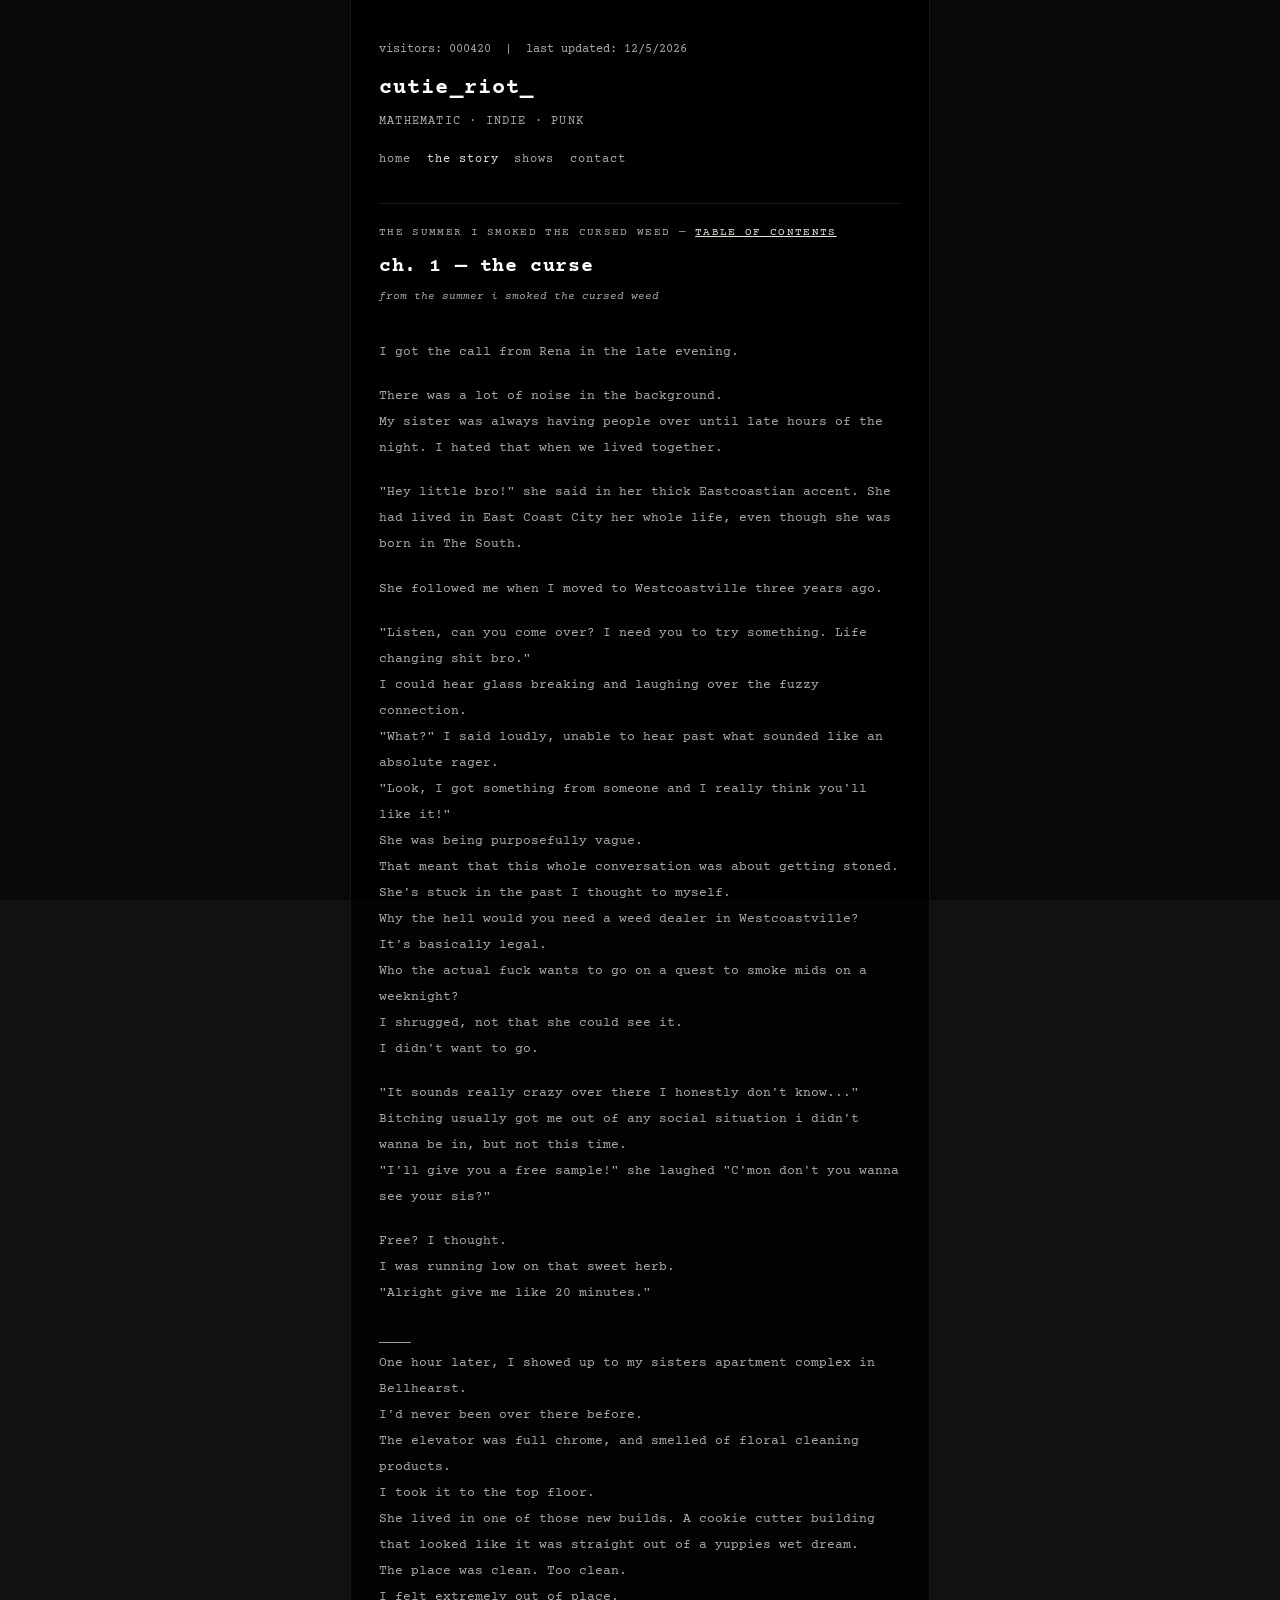
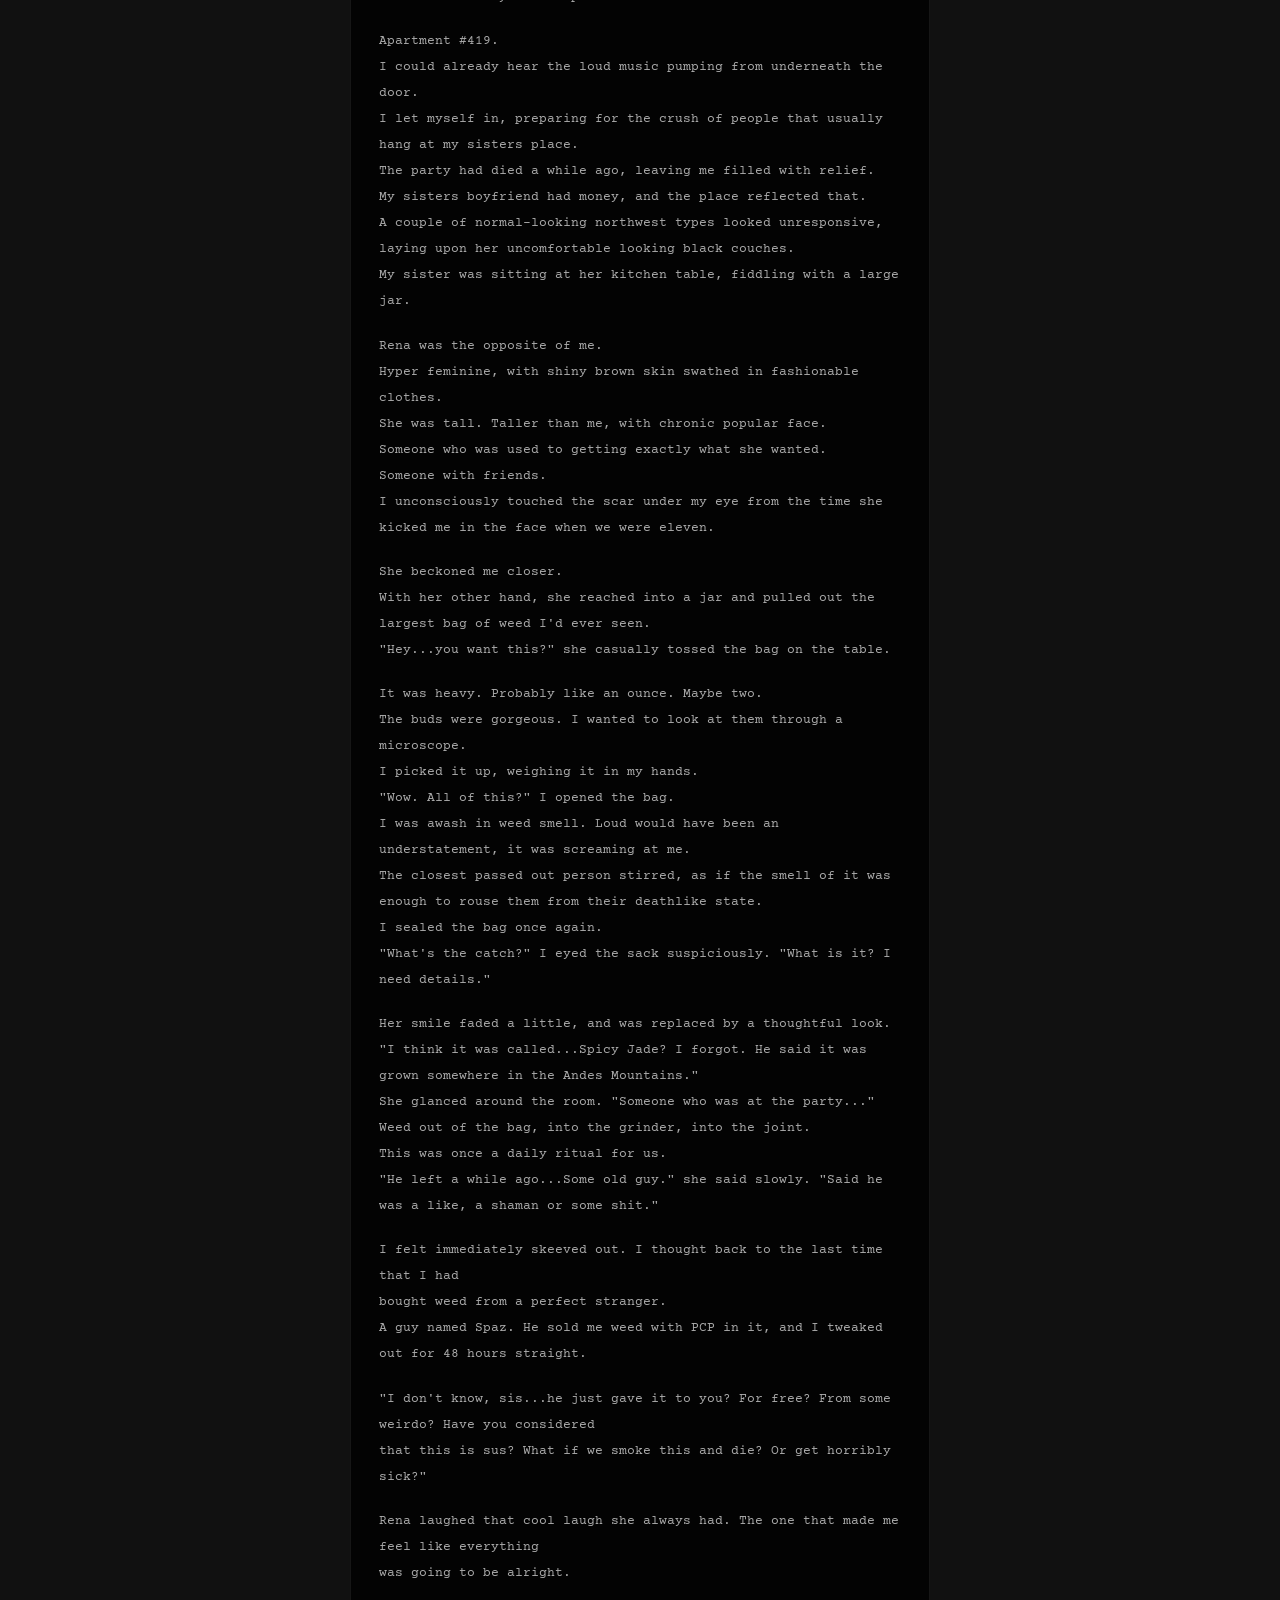
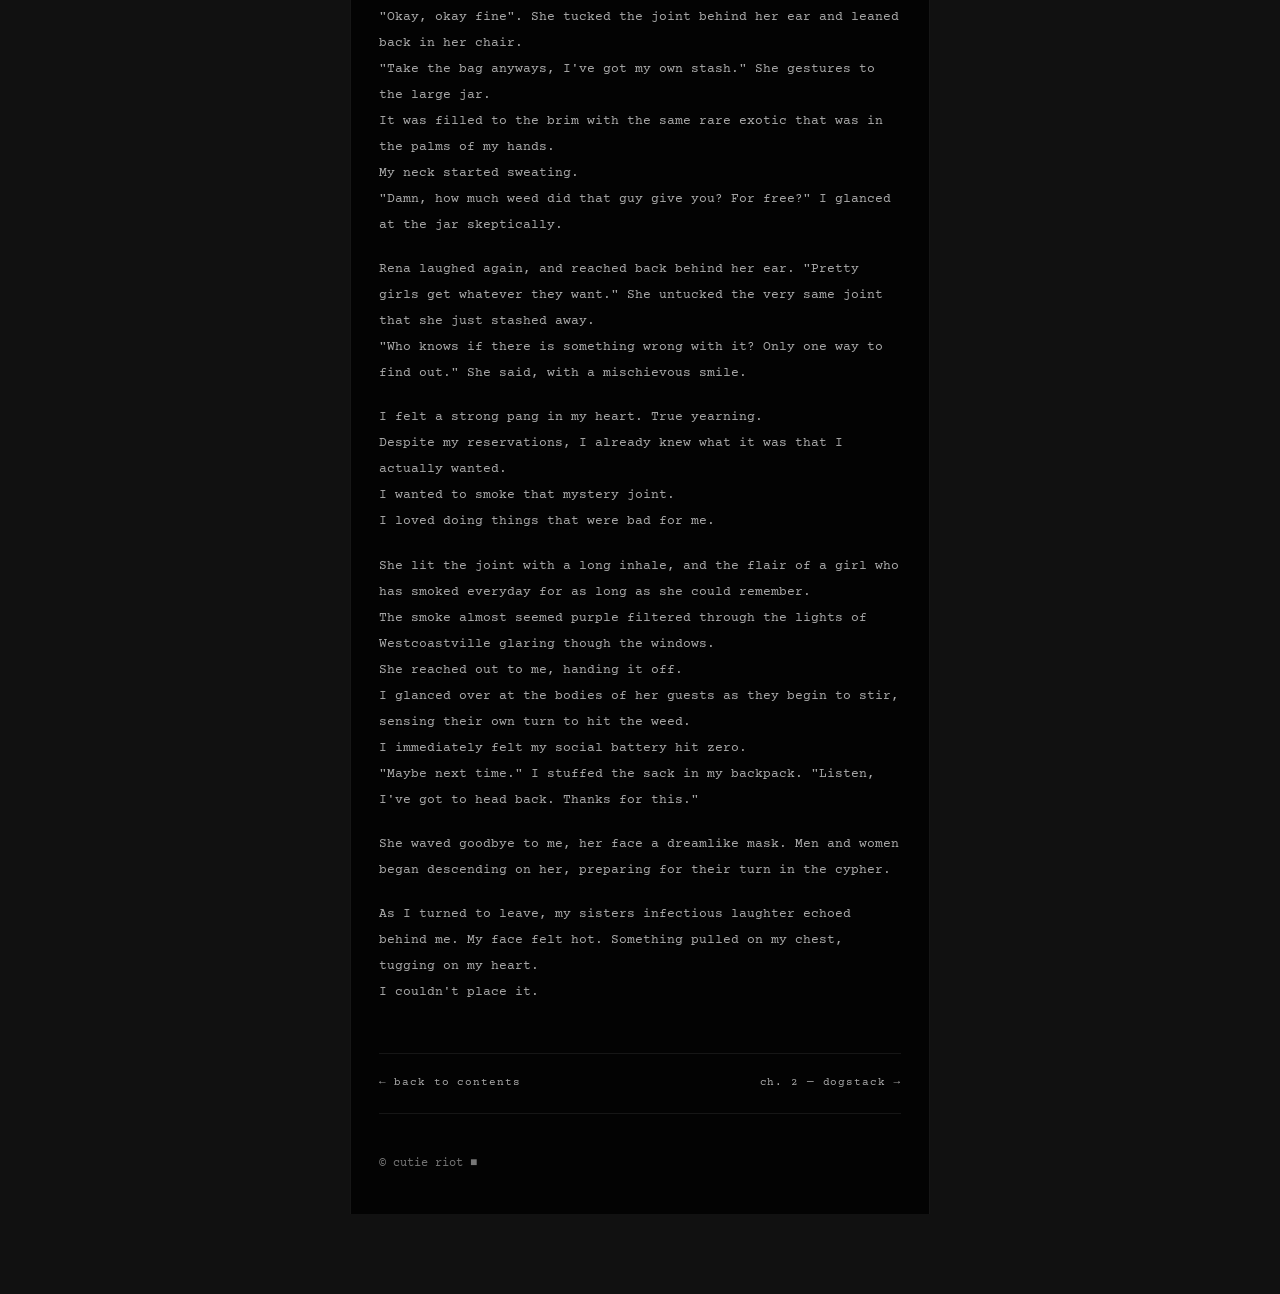
==== ch01.html @ 636a40e3 "Add files via upload" ====
<!DOCTYPE html>
<html lang="en">
<head>
  <meta charset="UTF-8">
  <meta name="viewport" content="width=device-width, initial-scale=1.0">
  <meta name="description" content="chapter one of the summer i smoked the cursed weed by cutie riot.">
  <meta property="og:title" content="ch. 1 — the curse — cutie riot">
  <meta property="og:description" content="chapter one of the summer i smoked the cursed weed by cutie riot.">
  <meta property="og:image" content="https://cutieriot.com/band.jpg">
  <meta property="og:type" content="website">
  <meta property="og:url" content="https://cutieriot.com/ch01.html">
  <title>ch. 1 — the curse — cutie riot</title>
  <link rel="stylesheet" href="style.css">
  <style>
    .ch-header {
      margin-bottom: 32px;
    }
    .ch-eyebrow {
      font-size: 11px;
      color: var(--muted);
      letter-spacing: 0.12em;
      text-transform: uppercase;
      margin-bottom: 8px;
    }
    .ch-title {
      font-size: 20px;
      font-weight: 700;
      color: var(--white);
      letter-spacing: 0.03em;
      margin-bottom: 4px;
    }
    .ch-from {
      font-size: 11px;
      color: var(--muted);
      font-style: italic;
    }
    .ch-from a {
      color: var(--muted);
    }
    .ch-from a:hover {
      color: var(--fg);
    }
    .ch-body {
      font-size: 13px;
      color: #aaa;
      line-height: 2;
      margin-bottom: 48px;
    }
    .ch-body p {
      margin-bottom: 1.4em;
    }
    .ch-nav {
      display: flex;
      justify-content: space-between;
      font-size: 11px;
      color: var(--muted);
      letter-spacing: 0.08em;
    }
    .ch-nav a {
      color: var(--muted);
      text-decoration: none;
    }
    .ch-nav a:hover {
      color: var(--white);
    }
  </style>
</head>
<body>
<a href="#main-content" class="skip-link">skip to main content</a>
<div class="wrap"><div class="panel">

  <main id="main-content">
  <header class="site-header">
    <div class="site-counter">visitors: 000420 &nbsp;|&nbsp; last updated: <span id="date"></span></div>
    <a href="index.html" class="site-title">cutie_riot<span class="blink" aria-hidden="true">_</span></a>
    <div class="site-subtitle">mathematic &middot; indie &middot; punk</div>
    <nav aria-label="main navigation">
      <a href="index.html">home</a>
      <a href="story.html" class="active" aria-current="page">the story</a>
      <a href="shows.html">shows</a>
      <a href="contact.html">contact</a>
    </nav>
  </header>

  <hr>

  <div class="ch-header">
    <div class="ch-eyebrow">
      the summer i smoked the cursed weed &mdash; <a href="story.html">table of contents</a>
    </div>
    <div class="ch-title">ch. 1 &mdash; the curse</div>
    <div class="ch-from">from <em>the summer i smoked the cursed weed</em></div>
  </div>

  <div class="ch-body">
    <p>I got the call from Rena in the late evening.</p>
    <p>There was a lot of noise in the background. <br>
    My sister was always having people over until late hours of the night. I hated that when we lived together.<br>
    <p>"Hey little bro!" she said in her thick Eastcoastian accent. She had lived in East Coast City her whole life, even though she was born in The South.<br>
    <p>She followed me when I moved to Westcoastville three years ago.</p>
    <p> "Listen, can you come over? I need you to try something. Life changing shit bro." <br>
    I could hear glass breaking and laughing over the fuzzy connection.<br>
    "What?" I said loudly, unable to hear past what sounded like an absolute rager.<br>
    "Look, I got something from someone and I really think you'll like it!" <br>
    She was being purposefully vague. <br>
    That meant that this whole conversation was about getting stoned. <br>
    She's stuck in the past I thought to myself. <br>
    Why the hell would you need a weed dealer in Westcoastville?<br>
    It's basically legal. <br>
    Who the actual fuck wants to go on a quest to smoke mids on a weeknight? <br>
    I shrugged, not that she could see it. <br>
    I didn't want to go. </p>
    <p>"It sounds really crazy over there I honestly don't know..." <br>
    Bitching usually got me out of any social situation i didn't wanna be in, but not this time.<br>
    "I'll give you a free sample!" she laughed "C'mon don't you wanna see your sis?" 
    </p>

    <p>Free? I thought. <br>
    I was running low on that sweet herb. <br>
    "Alright give me like 20 minutes." </p>
    ____ <br>
    <p> One hour later, I showed up to my sisters apartment complex in Bellhearst. <br>
    I'd never been over there before. <br>
    The elevator was full chrome, and smelled of floral cleaning products. <br>
    I took it to the top floor. <br>
    She lived in one of those new builds. A cookie cutter building that looked like it was straight out of a yuppies wet dream. <br>
    The place was clean. Too clean. <br>
    I felt extremely out of place.</p>

    <p> Apartment #419. <br>
    I could already hear the loud music pumping from underneath the door. <br>
    I let myself in, preparing for the crush of people that usually hang at my sisters place. <br>
    The party had died a while ago, leaving me filled with relief. <br>
    My sisters boyfriend had money, and the place reflected that.<br>
    A couple of normal-looking northwest types looked unresponsive, laying upon her uncomfortable looking black couches. <br>
    My sister was sitting at her kitchen table, fiddling with a large jar. <br>
    </p>

    <p>Rena was the opposite of me. <br>
    Hyper feminine, with shiny brown skin swathed in fashionable clothes. <br>
    She was tall. Taller than me, with chronic popular face.<br>
    Someone who was used to getting exactly what she wanted.<br>
    Someone with friends.<br>
    I unconsciously touched the scar under my eye from the time she kicked me in the face when we were eleven.<br>
    </p>

    <p>She beckoned me closer. <br>
    With her other hand, she reached into a jar and pulled out the largest bag of weed I'd ever seen. <br>
    "Hey...you want this?" she casually tossed the bag on the table. <br>
    </p>

    <p>It was heavy. Probably like an ounce. Maybe two. <br>
    The buds were gorgeous. I wanted to look at them through a microscope. <br>
    I picked it up, weighing it in my hands. <br>
    "Wow. All of this?" I opened the bag. <br>
    I was awash in weed smell. Loud would have been an understatement, it was screaming at me. <br>
    The closest passed out person stirred, as if the smell of it was enough to rouse them from their deathlike state. <br>
    I sealed the bag once again. <br>
    "What's the catch?" I eyed the sack suspiciously. "What is it? I need details." <br>
    </p>
    
    <p>Her smile faded a little, and was replaced by a thoughtful look. <br>
    "I think it was called...Spicy Jade? I forgot. He said it was grown somewhere in the Andes Mountains." <br>
    She glanced around the room. "Someone who was at the party..."<br>
    Weed out of the bag, into the grinder, into the joint.<br>
    This was once a daily ritual for us.<br>
    "He left a while ago...Some old guy." she said slowly. "Said he was a like, a shaman or some shit."<br>
    </p>

    <p>I felt immediately skeeved out. I thought back to the last time that I had <br>
    bought weed from a perfect stranger.<br>
    A guy named Spaz. He sold me weed with PCP in it, and I tweaked out for 48 hours straight.<br>
    </p>
    
    <p>"I don't know, sis...he just gave it to you? For free? From some weirdo? Have you considered<br>
    that this is sus? What if we smoke this and die? Or get horribly sick?"
    </p>

    <p>Rena laughed that cool laugh she always had. The one that made me feel like everything <br>
    was going to be alright.
    </p>

    <p>"Okay, okay fine". She tucked the joint behind her ear and leaned back in her chair. <br>
    "Take the bag anyways, I've got my own stash." She gestures to the large jar. <br>
    It was filled to the brim with the same rare exotic that was in the palms of my hands. <br>
    My neck started sweating. <br>
    "Damn, how much weed did that guy give you? For free?" I glanced at the jar skeptically.
    </p>

    <p>Rena laughed again, and reached back behind her ear. "Pretty girls get whatever they want." She untucked the very same joint that she just stashed away. <br>
    "Who knows if there is something wrong with it? Only one way to find out." She said, with a mischievous smile.
    </p>

    <p>I felt a strong pang in my heart. True yearning. <br>
    Despite my reservations, I already knew what it was that I actually wanted. <br>
    I wanted to smoke that mystery joint. <br>
    I loved doing things that were bad for me.
    </p>

    <p>She lit the joint with a long inhale, and the flair of a girl who has smoked everyday for as long as she could remember. <br>
    The smoke almost seemed purple filtered through the lights of Westcoastville glaring though the windows. <br>
    She reached out to me, handing it off. <br>
    I glanced over at the bodies of her guests as they begin to stir, sensing their own turn to hit the weed. <br>
    I immediately felt my social battery hit zero. <br>
    "Maybe next time." I stuffed the sack in my backpack. "Listen, I've got to head back. Thanks for this."
    </p>

    <p>She waved goodbye to me, her face a dreamlike mask. Men and women began descending on her, preparing for their turn in the cypher.</p>

   <p>As I turned to leave, my sisters infectious laughter echoed behind me. My face felt hot. Something pulled on my chest, tugging on my heart. <br>
    I couldn't place it.
    </p>

  </div>

  <hr>

  <div class="ch-nav">
    <span>&larr; <a href="story.html">back to contents</a></span>
    <span><a href="ch02.html">ch. 2 &mdash; dogstack</a> &rarr;</span>
  </div>

  <hr>

</main>

    <footer class="site-footer">
    &copy; cutie riot
    <span class="blink" aria-hidden="true">&#9632;</span>
  </div>
  </footer>
  </div><!-- /.panel -->
</div>
<script src="main.js"></script>
</body>
</html>
---- style.css ----
@import url('https://fonts.googleapis.com/css2?family=Courier+Prime:ital,wght@0,400;0,700;1,400&display=swap');

* { box-sizing: border-box; margin: 0; padding: 0; }

:root {
  --bg: #000;
  --fg: #e8e4dc;
  --muted: #aaa;
  --dim: #777;
  --accent: #ff4444;
  --white: #fff;
  --link: #e8e4dc;
  --link-visited: #c0b8b0;
  --panel-bg: rgba(0, 0, 0, 0.82);
  --panel-border: rgba(255, 255, 255, 0.08);
}

html { min-height: 100%; }

body {
  background-color: #111;
  background-image: url('bg.jpg');
  background-size: cover;
  background-position: center 30%;
  background-attachment: fixed;
  background-repeat: no-repeat;
  color: var(--fg);
  font-family: 'Courier Prime', 'Courier New', monospace;
  font-size: 14px;
  line-height: 1.7;
  min-height: 100vh;
}

body::before {
  content: '';
  position: fixed;
  inset: 0;
  background: rgba(0, 0, 0, 0.55);
  z-index: 0;
  pointer-events: none;
}

a { color: var(--link); text-decoration: underline; }
a:visited { color: var(--link-visited); }
a:hover { color: var(--white); }

a:focus-visible,
button:focus-visible {
  outline: 2px solid #fff;
  outline-offset: 3px;
}

hr {
  border: none;
  border-top: 1px solid var(--panel-border);
  margin: 20px 0;
}

.skip-link {
  position: absolute;
  top: -100px;
  left: 0;
  background: #000;
  color: #fff;
  padding: 8px 16px;
  font-size: 13px;
  text-decoration: none;
  z-index: 9999;
  border: 1px solid #fff;
}
.skip-link:focus {
  top: 0;
}

.wrap {
  position: relative;
  z-index: 1;
  max-width: 580px;
  margin: 0 auto;
  padding: 0 0 80px;
}

.panel {
  background: var(--panel-bg);
  border-left: 1px solid var(--panel-border);
  border-right: 1px solid var(--panel-border);
  padding: 40px 28px;
}

.site-header { margin-bottom: 28px; }

.site-counter {
  font-size: 12px;
  color: var(--muted);
  margin-bottom: 10px;
}

.site-title {
  font-size: 22px;
  font-weight: 700;
  letter-spacing: 0.05em;
  text-transform: lowercase;
  color: var(--white);
  text-decoration: none;
  display: inline-block;
  margin-bottom: 4px;
}
.site-title:hover { color: var(--white); }

.site-subtitle {
  font-size: 12px;
  color: var(--muted);
  letter-spacing: 0.1em;
  text-transform: uppercase;
}

nav {
  margin: 14px 0 0;
  display: flex;
  flex-wrap: wrap;
}

nav a {
  font-size: 12px;
  letter-spacing: 0.08em;
  text-transform: lowercase;
  text-decoration: none;
  color: var(--muted);
  padding-right: 16px;
  padding-top: 4px;
  padding-bottom: 4px;
}
nav a:hover { color: var(--white); }
nav a.active { color: var(--fg); }
nav a[aria-current="page"] { color: var(--fg); }

.sec-label {
  font-size: 12px;
  color: var(--muted);
  letter-spacing: 0.15em;
  text-transform: uppercase;
  margin-bottom: 10px;
}

.warning {
  font-size: 12px;
  color: var(--muted);
  border: 1px solid rgba(255,255,255,0.06);
  padding: 8px 12px;
  margin-bottom: 28px;
  line-height: 1.8;
  background: rgba(0,0,0,0.3);
}

.blink {
  animation: blink 1.1s step-start infinite;
}
@keyframes blink { 50% { opacity: 0; } }

@media (prefers-reduced-motion: reduce) {
  .blink { animation: none; opacity: 1; }
}

.site-footer {
  margin-top: 40px;
  font-size: 12px;
  color: var(--dim);
}

@supports (-webkit-touch-callout: none) {
  body { background-attachment: scroll; }
}

@media (max-width: 480px) {
  .panel { padding: 28px 16px; }
  .site-title { font-size: 18px; }
}
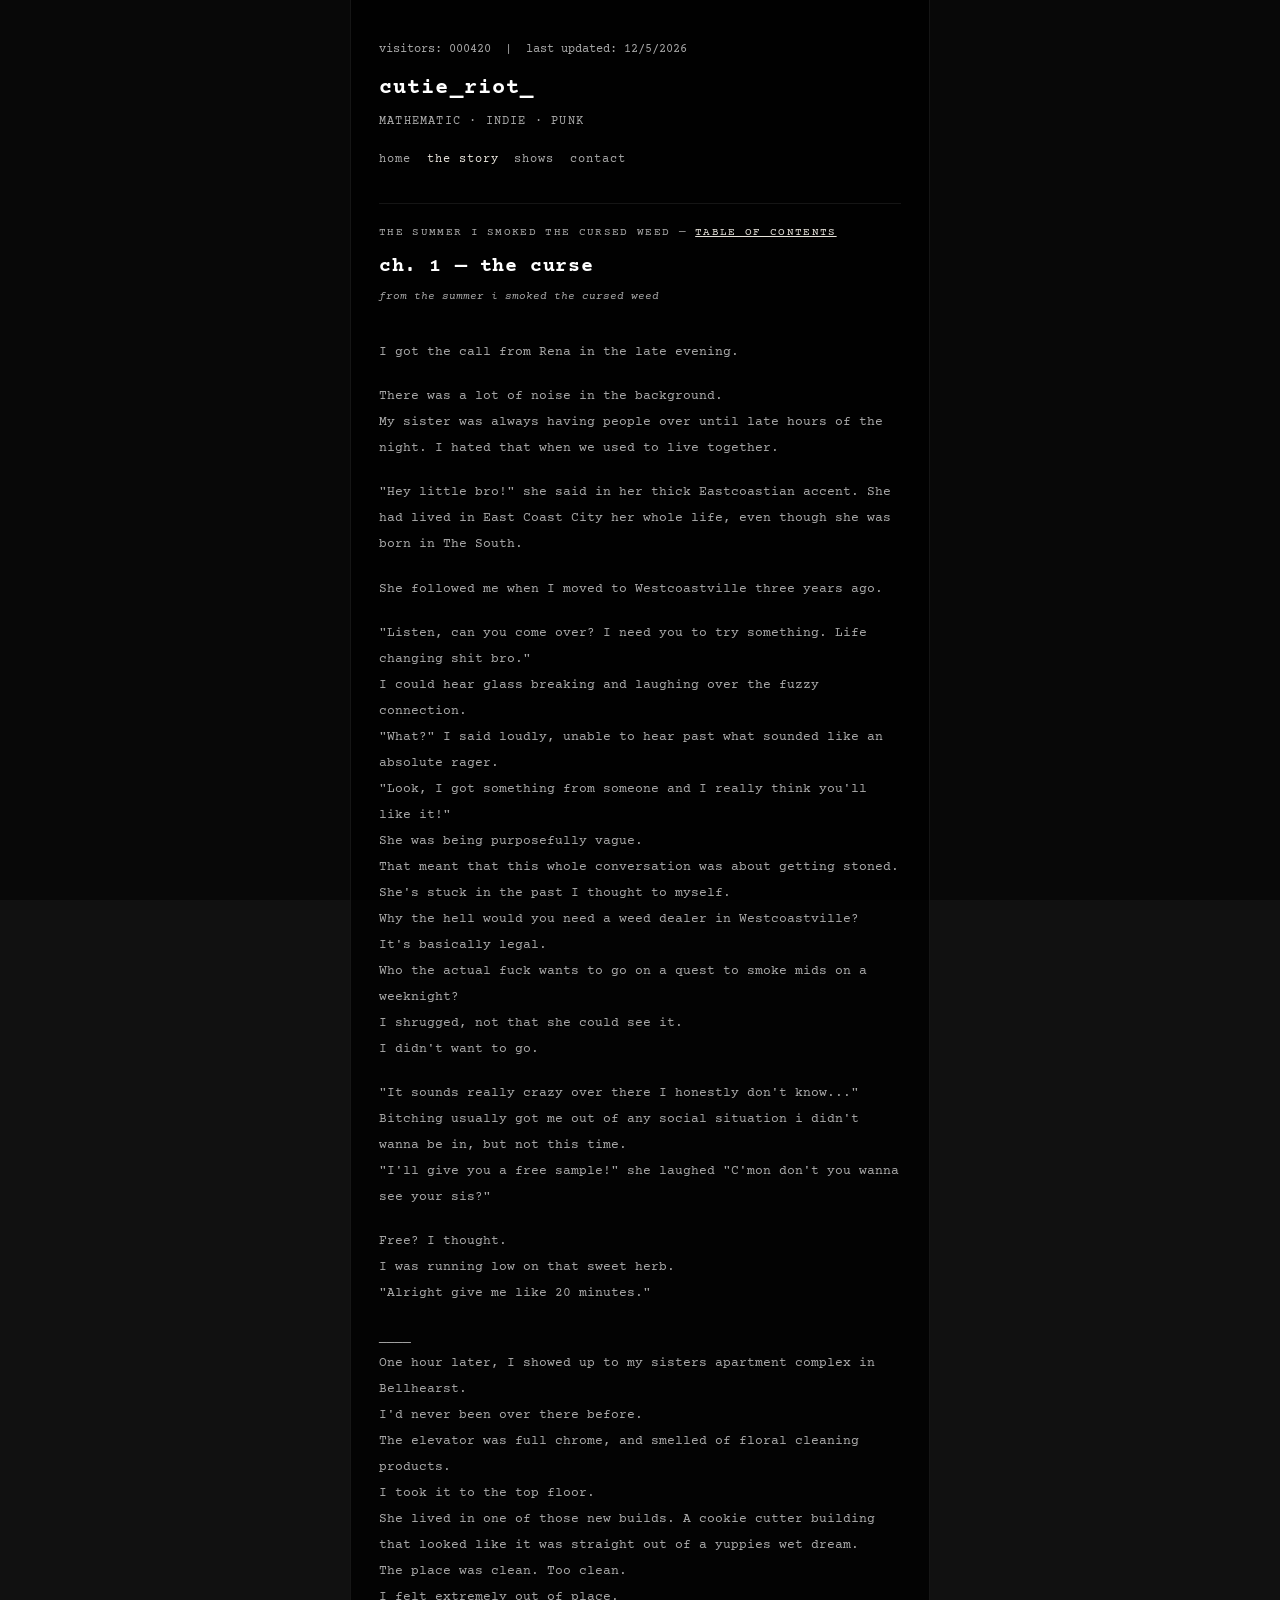
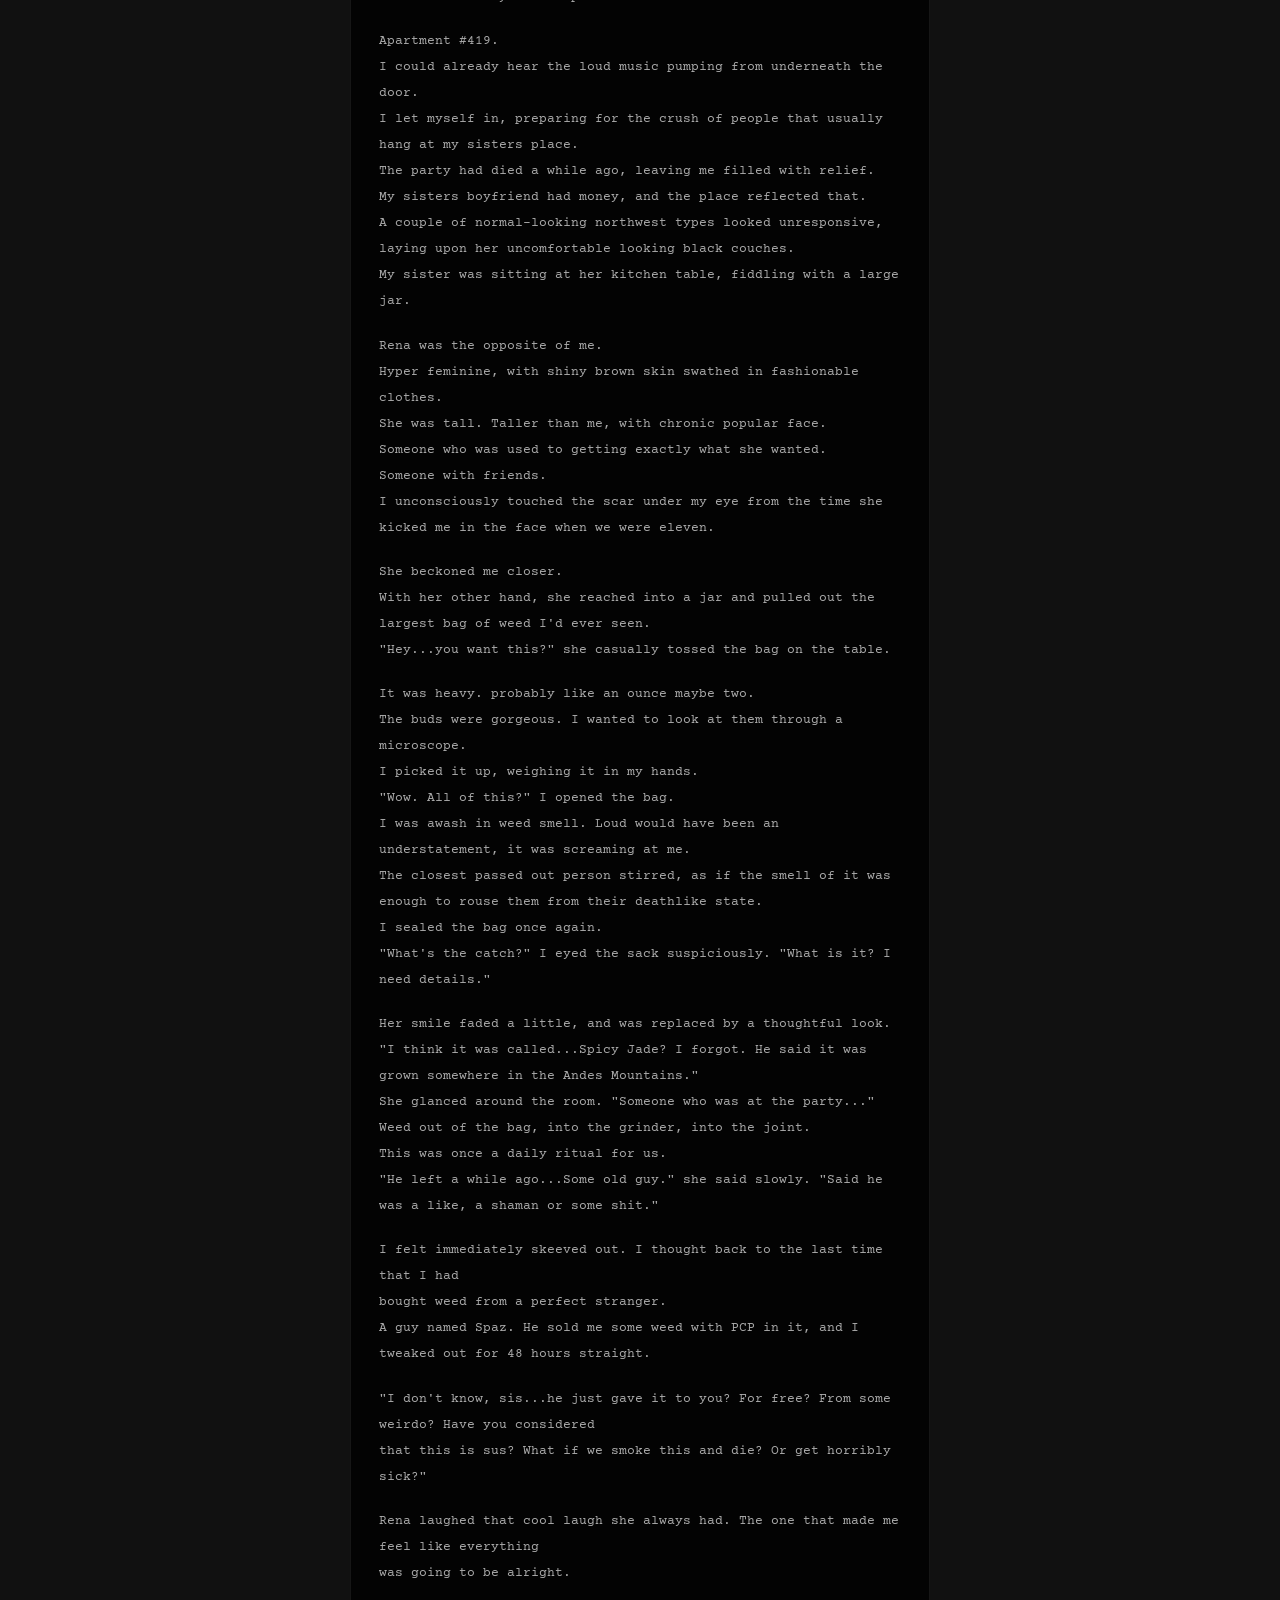
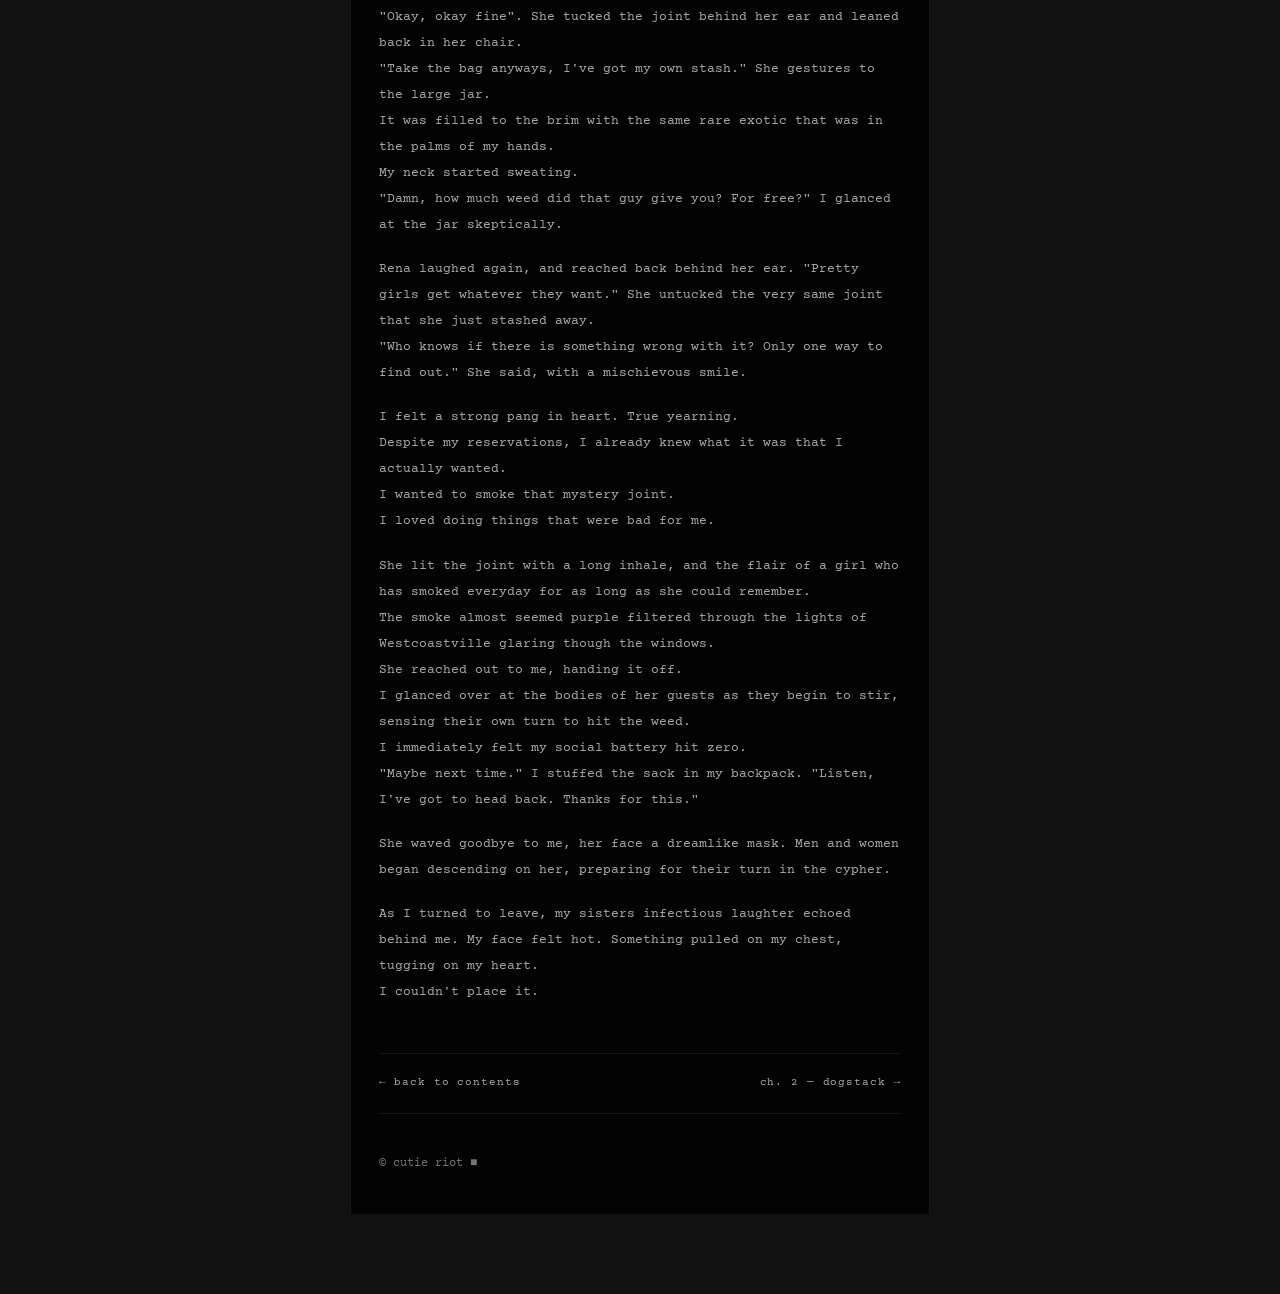
==== commit a963ba92: "Add files via upload" ====
--- a/ch01.html
+++ b/ch01.html
@@ -6,9 +6,9 @@
   <meta name="description" content="chapter one of the summer i smoked the cursed weed by cutie riot.">
   <meta property="og:title" content="ch. 1 — the curse — cutie riot">
   <meta property="og:description" content="chapter one of the summer i smoked the cursed weed by cutie riot.">
-  <meta property="og:image" content="https://cutieriot.com/band.jpg">
+  <meta property="og:image" content="https://cutie-riot.github.io/band.jpg">
   <meta property="og:type" content="website">
-  <meta property="og:url" content="https://cutieriot.com/ch01.html">
+  <meta property="og:url" content="https://cutie-riot.github.io/ch01.html">
   <title>ch. 1 — the curse — cutie riot</title>
   <link rel="stylesheet" href="style.css">
   <style>
@@ -95,7 +95,7 @@
   <div class="ch-body">
     <p>I got the call from Rena in the late evening.</p>
     <p>There was a lot of noise in the background. <br>
-    My sister was always having people over until late hours of the night. I hated that when we lived together.<br>
+    My sister was always having people over until late hours of the night. I hated that when we used to live together.<br>
     <p>"Hey little bro!" she said in her thick Eastcoastian accent. She had lived in East Coast City her whole life, even though she was born in The South.<br>
     <p>She followed me when I moved to Westcoastville three years ago.</p>
     <p> "Listen, can you come over? I need you to try something. Life changing shit bro." <br>
@@ -149,7 +149,7 @@
     "Hey...you want this?" she casually tossed the bag on the table. <br>
     </p>
 
-    <p>It was heavy. Probably like an ounce. Maybe two. <br>
+    <p>It was heavy. probably like an ounce maybe two. <br>
     The buds were gorgeous. I wanted to look at them through a microscope. <br>
     I picked it up, weighing it in my hands. <br>
     "Wow. All of this?" I opened the bag. <br>
@@ -169,7 +169,7 @@
 
     <p>I felt immediately skeeved out. I thought back to the last time that I had <br>
     bought weed from a perfect stranger.<br>
-    A guy named Spaz. He sold me weed with PCP in it, and I tweaked out for 48 hours straight.<br>
+    A guy named Spaz. He sold me some weed with PCP in it, and I tweaked out for 48 hours straight.<br>
     </p>
     
     <p>"I don't know, sis...he just gave it to you? For free? From some weirdo? Have you considered<br>
@@ -191,7 +191,7 @@
     "Who knows if there is something wrong with it? Only one way to find out." She said, with a mischievous smile.
     </p>
 
-    <p>I felt a strong pang in my heart. True yearning. <br>
+    <p>I felt a strong pang in heart. True yearning. <br>
     Despite my reservations, I already knew what it was that I actually wanted. <br>
     I wanted to smoke that mystery joint. <br>
     I loved doing things that were bad for me.
@@ -229,6 +229,7 @@
     <span class="blink" aria-hidden="true">&#9632;</span>
   </div>
   </footer>
+  </footer>
   </div><!-- /.panel -->
 </div>
 <script src="main.js"></script>
--- a/style.css
+++ b/style.css
@@ -175,3 +175,28 @@
   .panel { padding: 28px 16px; }
   .site-title { font-size: 18px; }
 }
+
+/* accessibility additions */
+.skip-link {
+  position: absolute;
+  top: -100px;
+  left: 0;
+  background: #000;
+  color: #fff;
+  padding: 8px 16px;
+  font-size: 13px;
+  text-decoration: none;
+  z-index: 9999;
+  border: 1px solid #fff;
+}
+.skip-link:focus { top: 0; }
+
+a:focus-visible,
+button:focus-visible {
+  outline: 2px solid #fff;
+  outline-offset: 3px;
+}
+
+@media (prefers-reduced-motion: reduce) {
+  .blink { animation: none; opacity: 1; }
+}
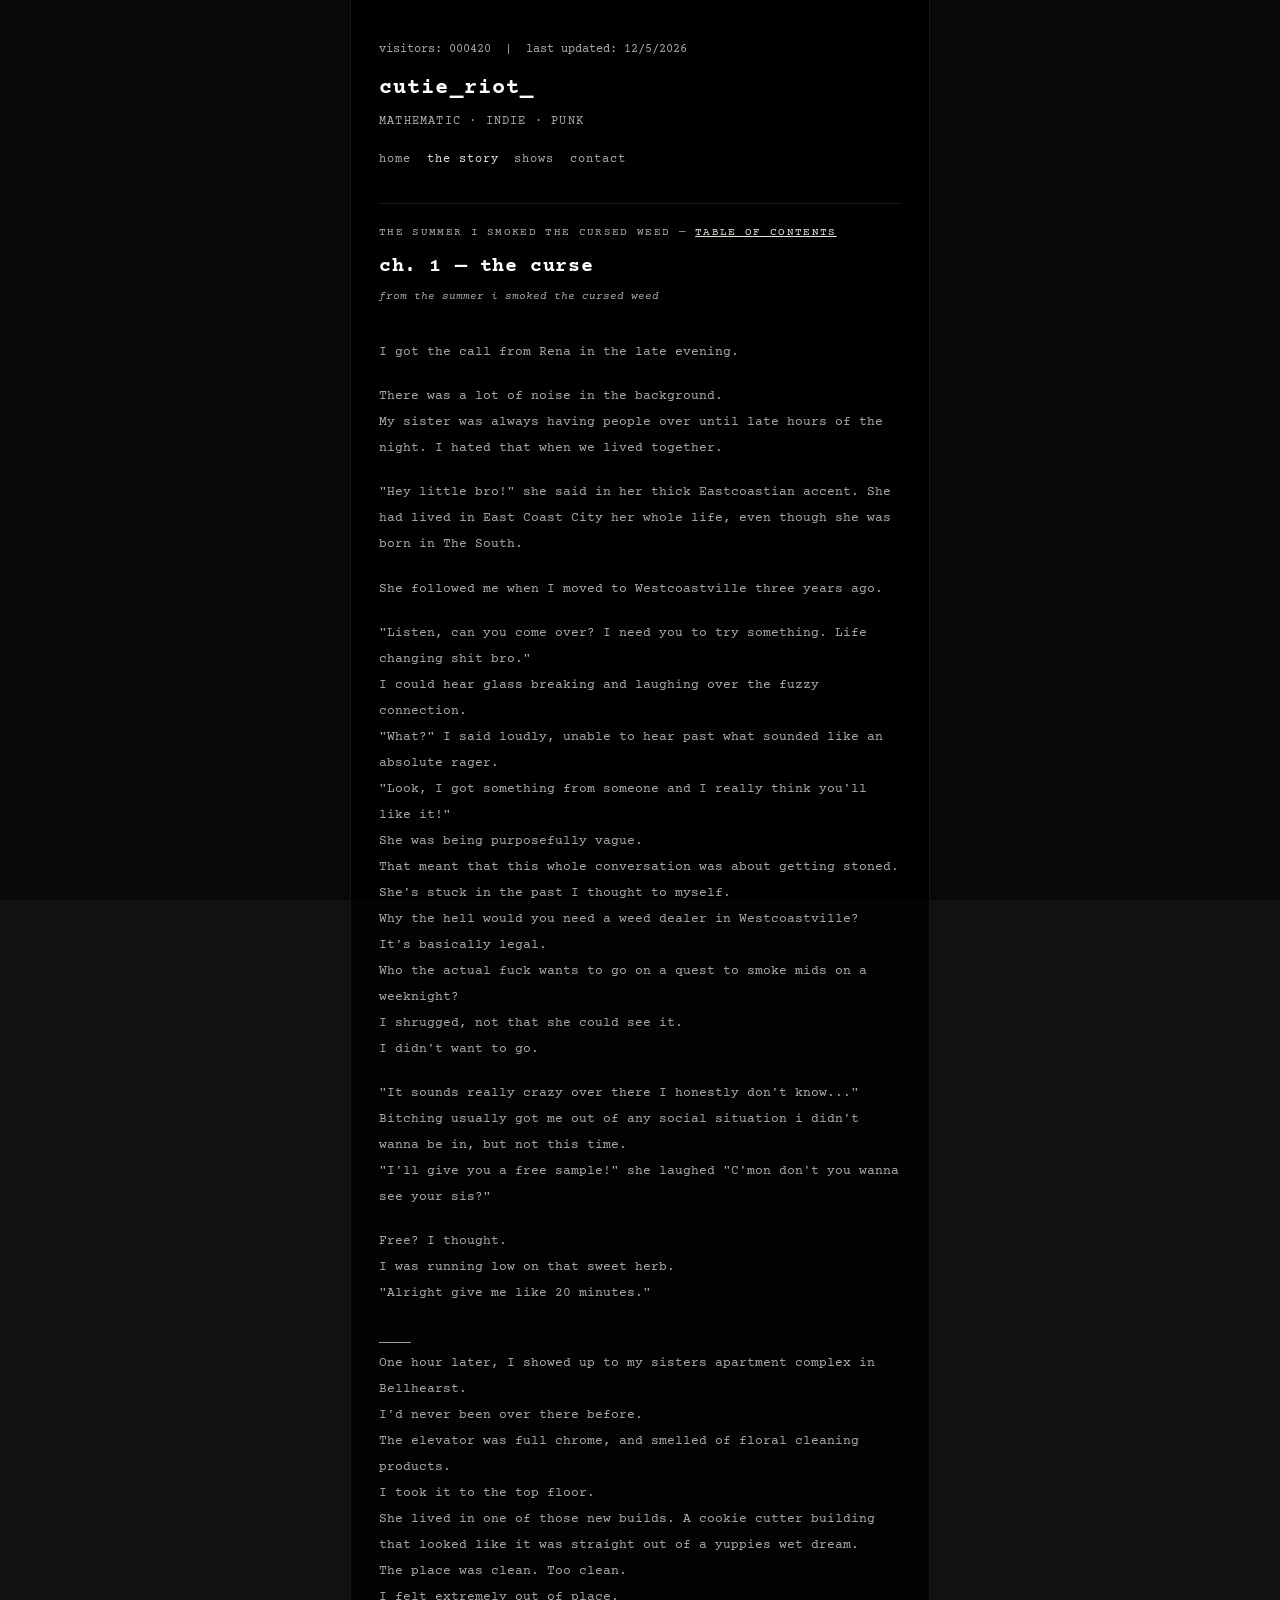
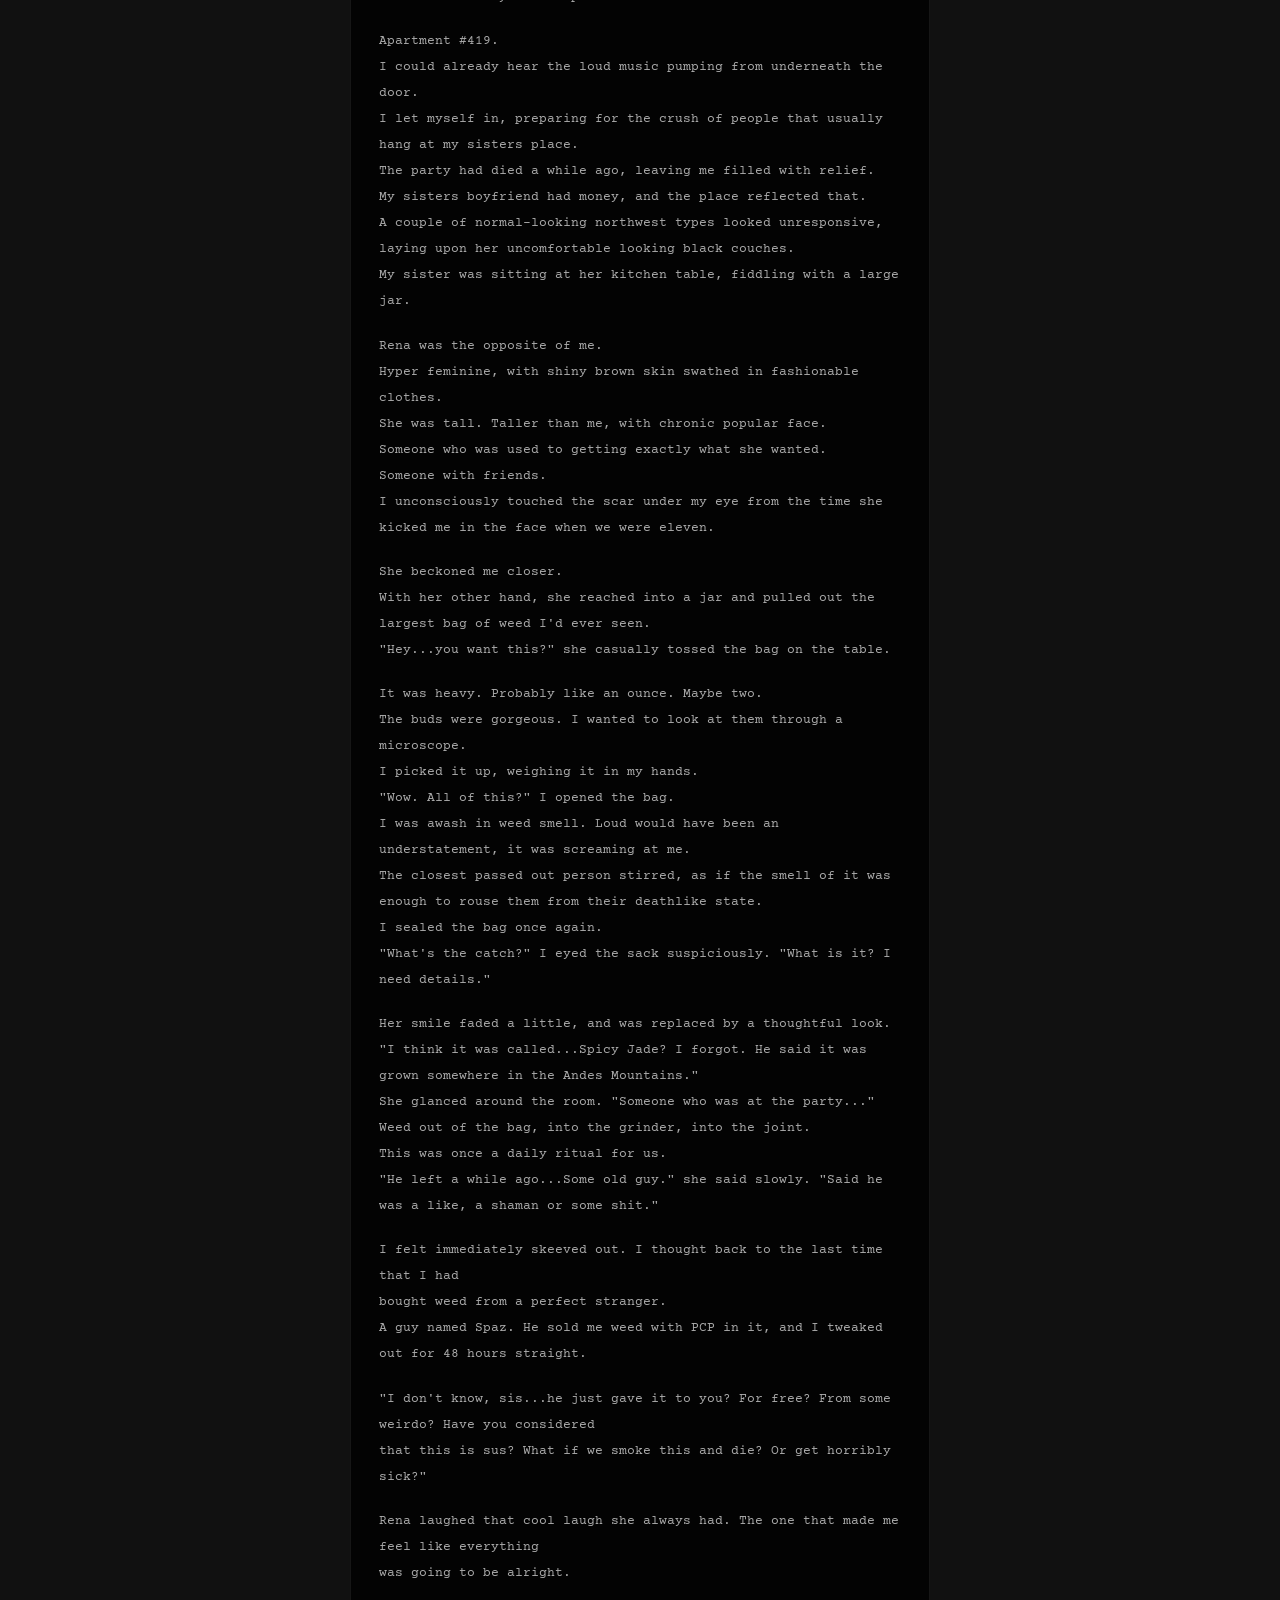
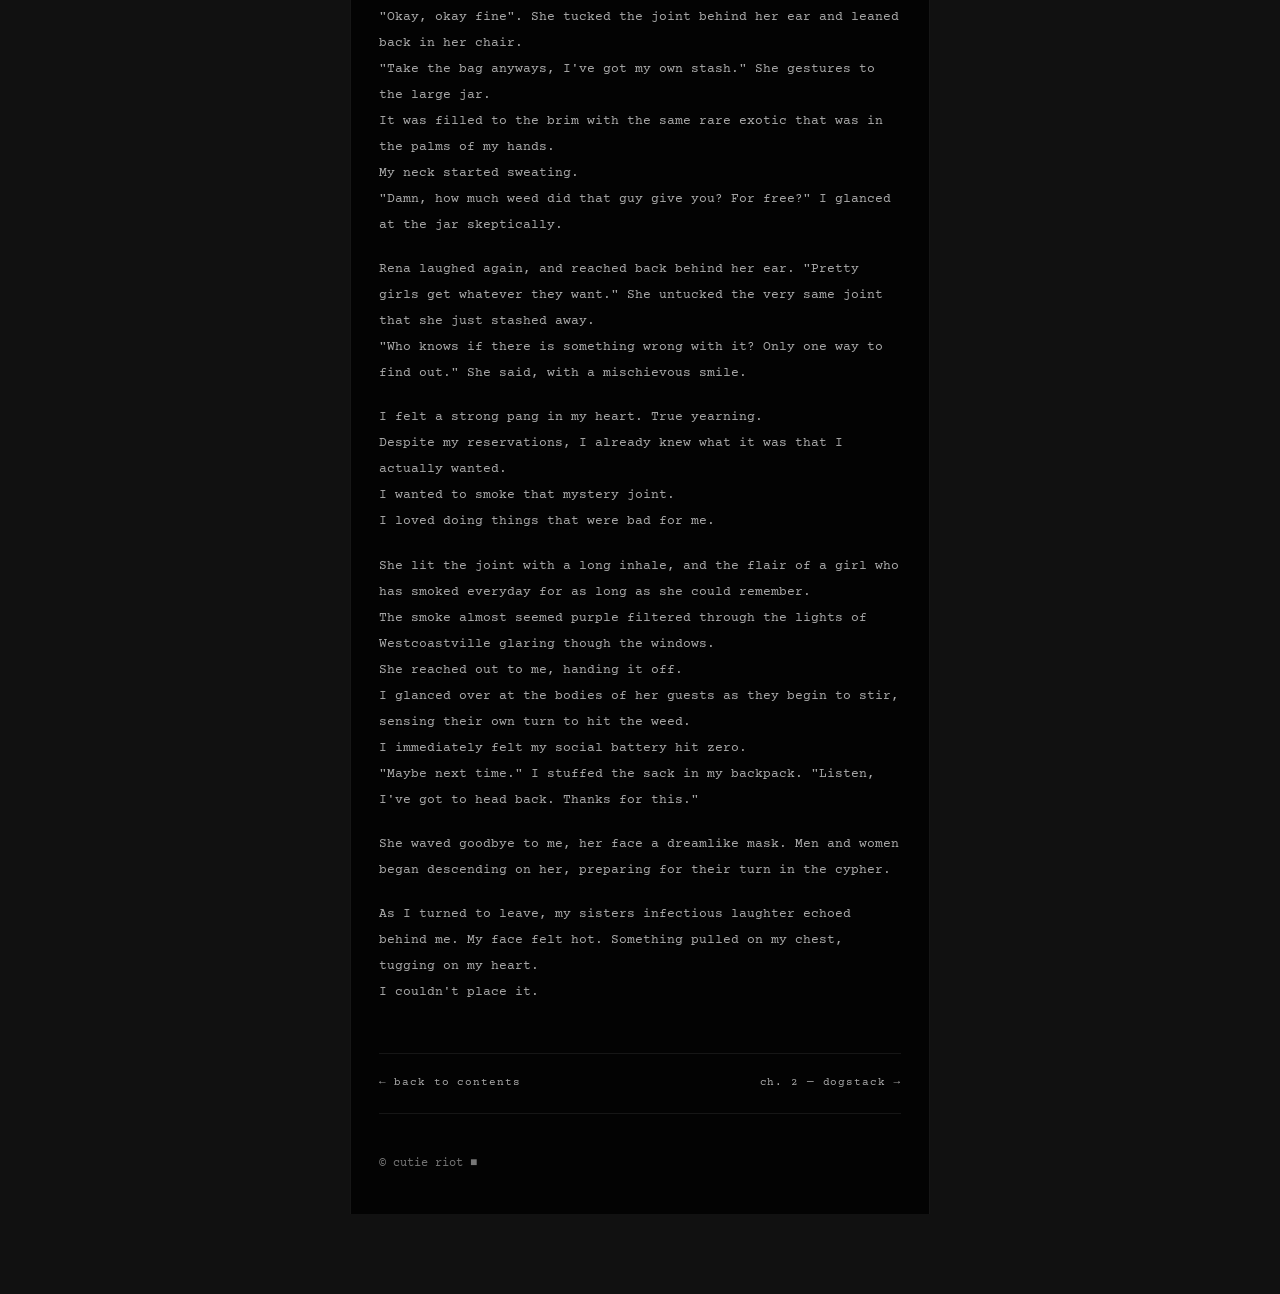
==== commit 9e4fb43a: "Add files via upload" ====
--- a/ch01.html
+++ b/ch01.html
@@ -95,7 +95,7 @@
   <div class="ch-body">
     <p>I got the call from Rena in the late evening.</p>
     <p>There was a lot of noise in the background. <br>
-    My sister was always having people over until late hours of the night. I hated that when we used to live together.<br>
+    My sister was always having people over until late hours of the night. I hated that when we lived together.<br>
     <p>"Hey little bro!" she said in her thick Eastcoastian accent. She had lived in East Coast City her whole life, even though she was born in The South.<br>
     <p>She followed me when I moved to Westcoastville three years ago.</p>
     <p> "Listen, can you come over? I need you to try something. Life changing shit bro." <br>
@@ -149,7 +149,7 @@
     "Hey...you want this?" she casually tossed the bag on the table. <br>
     </p>
 
-    <p>It was heavy. probably like an ounce maybe two. <br>
+    <p>It was heavy. Probably like an ounce. Maybe two. <br>
     The buds were gorgeous. I wanted to look at them through a microscope. <br>
     I picked it up, weighing it in my hands. <br>
     "Wow. All of this?" I opened the bag. <br>
@@ -169,7 +169,7 @@
 
     <p>I felt immediately skeeved out. I thought back to the last time that I had <br>
     bought weed from a perfect stranger.<br>
-    A guy named Spaz. He sold me some weed with PCP in it, and I tweaked out for 48 hours straight.<br>
+    A guy named Spaz. He sold me weed with PCP in it, and I tweaked out for 48 hours straight.<br>
     </p>
     
     <p>"I don't know, sis...he just gave it to you? For free? From some weirdo? Have you considered<br>
@@ -191,7 +191,7 @@
     "Who knows if there is something wrong with it? Only one way to find out." She said, with a mischievous smile.
     </p>
 
-    <p>I felt a strong pang in heart. True yearning. <br>
+    <p>I felt a strong pang in my heart. True yearning. <br>
     Despite my reservations, I already knew what it was that I actually wanted. <br>
     I wanted to smoke that mystery joint. <br>
     I loved doing things that were bad for me.
@@ -229,7 +229,6 @@
     <span class="blink" aria-hidden="true">&#9632;</span>
   </div>
   </footer>
-  </footer>
   </div><!-- /.panel -->
 </div>
 <script src="main.js"></script>
--- a/style.css
+++ b/style.css
@@ -175,28 +175,3 @@
   .panel { padding: 28px 16px; }
   .site-title { font-size: 18px; }
 }
-
-/* accessibility additions */
-.skip-link {
-  position: absolute;
-  top: -100px;
-  left: 0;
-  background: #000;
-  color: #fff;
-  padding: 8px 16px;
-  font-size: 13px;
-  text-decoration: none;
-  z-index: 9999;
-  border: 1px solid #fff;
-}
-.skip-link:focus { top: 0; }
-
-a:focus-visible,
-button:focus-visible {
-  outline: 2px solid #fff;
-  outline-offset: 3px;
-}
-
-@media (prefers-reduced-motion: reduce) {
-  .blink { animation: none; opacity: 1; }
-}
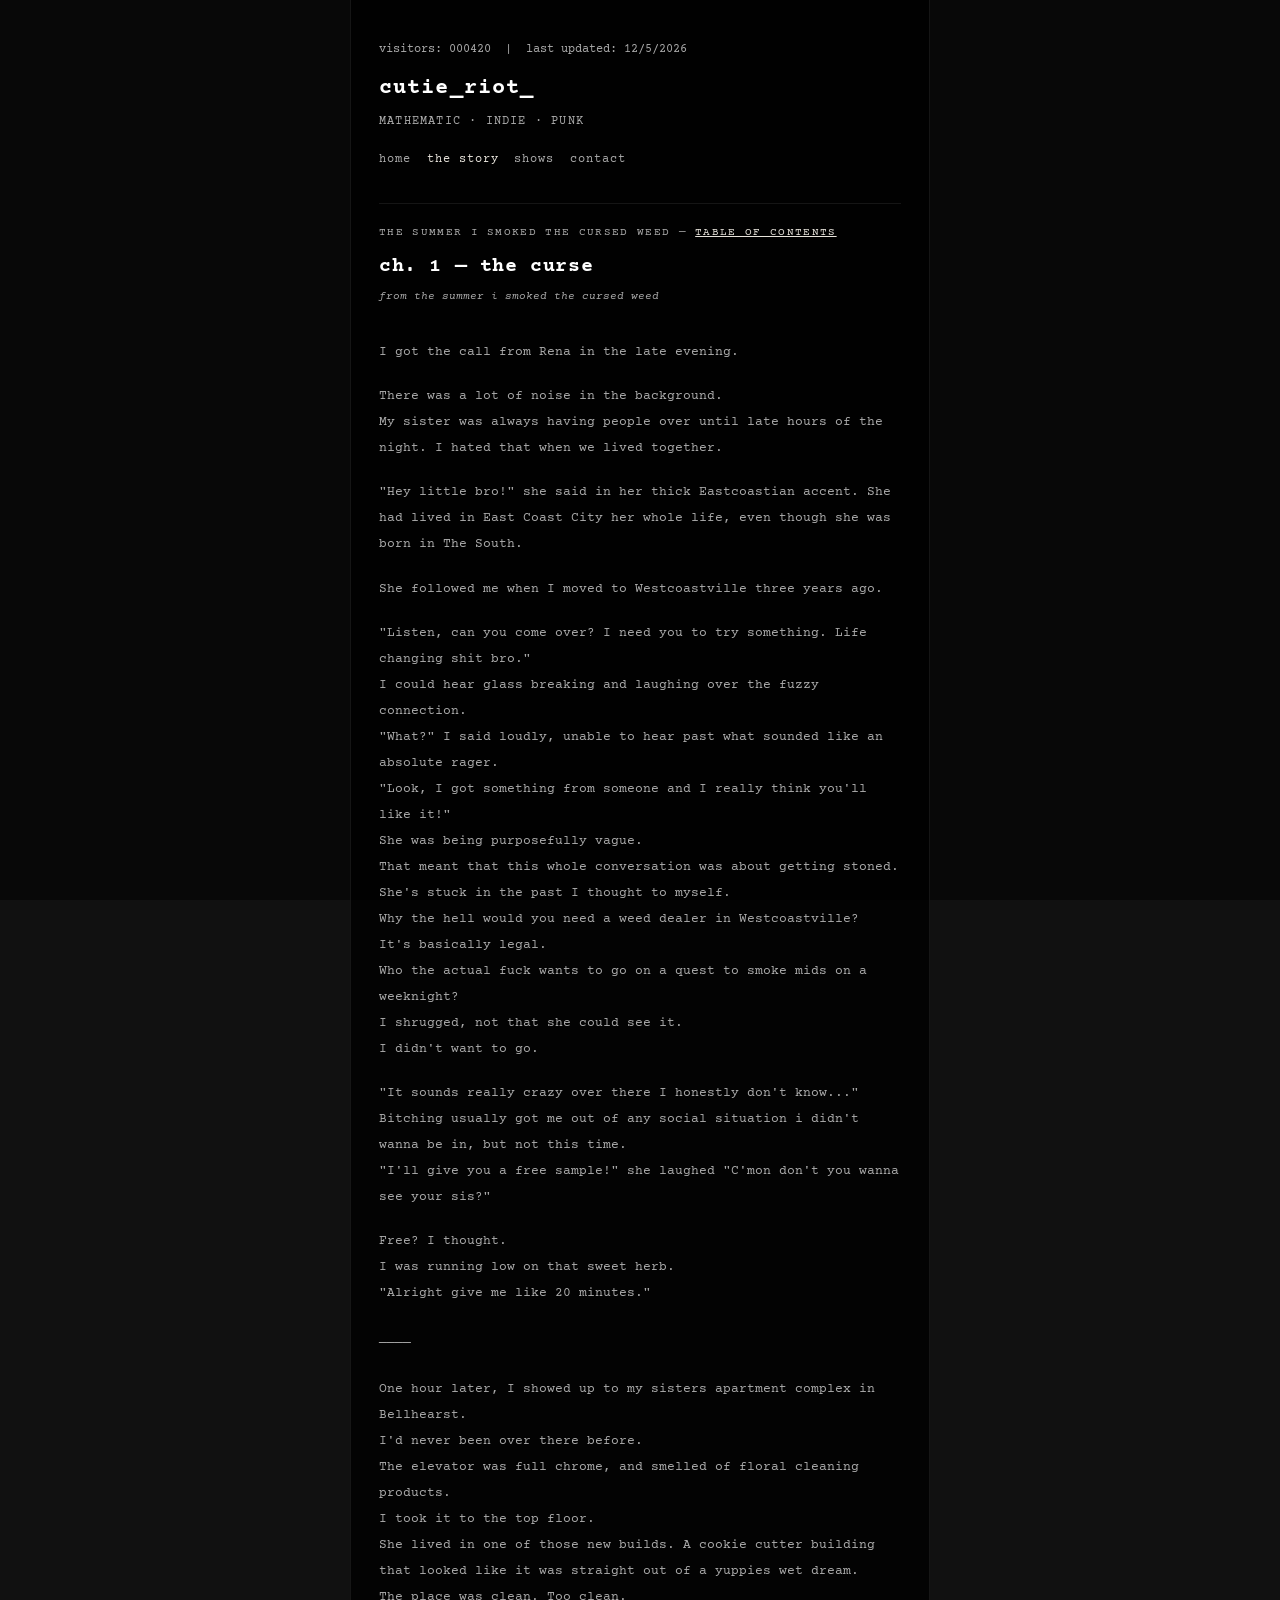
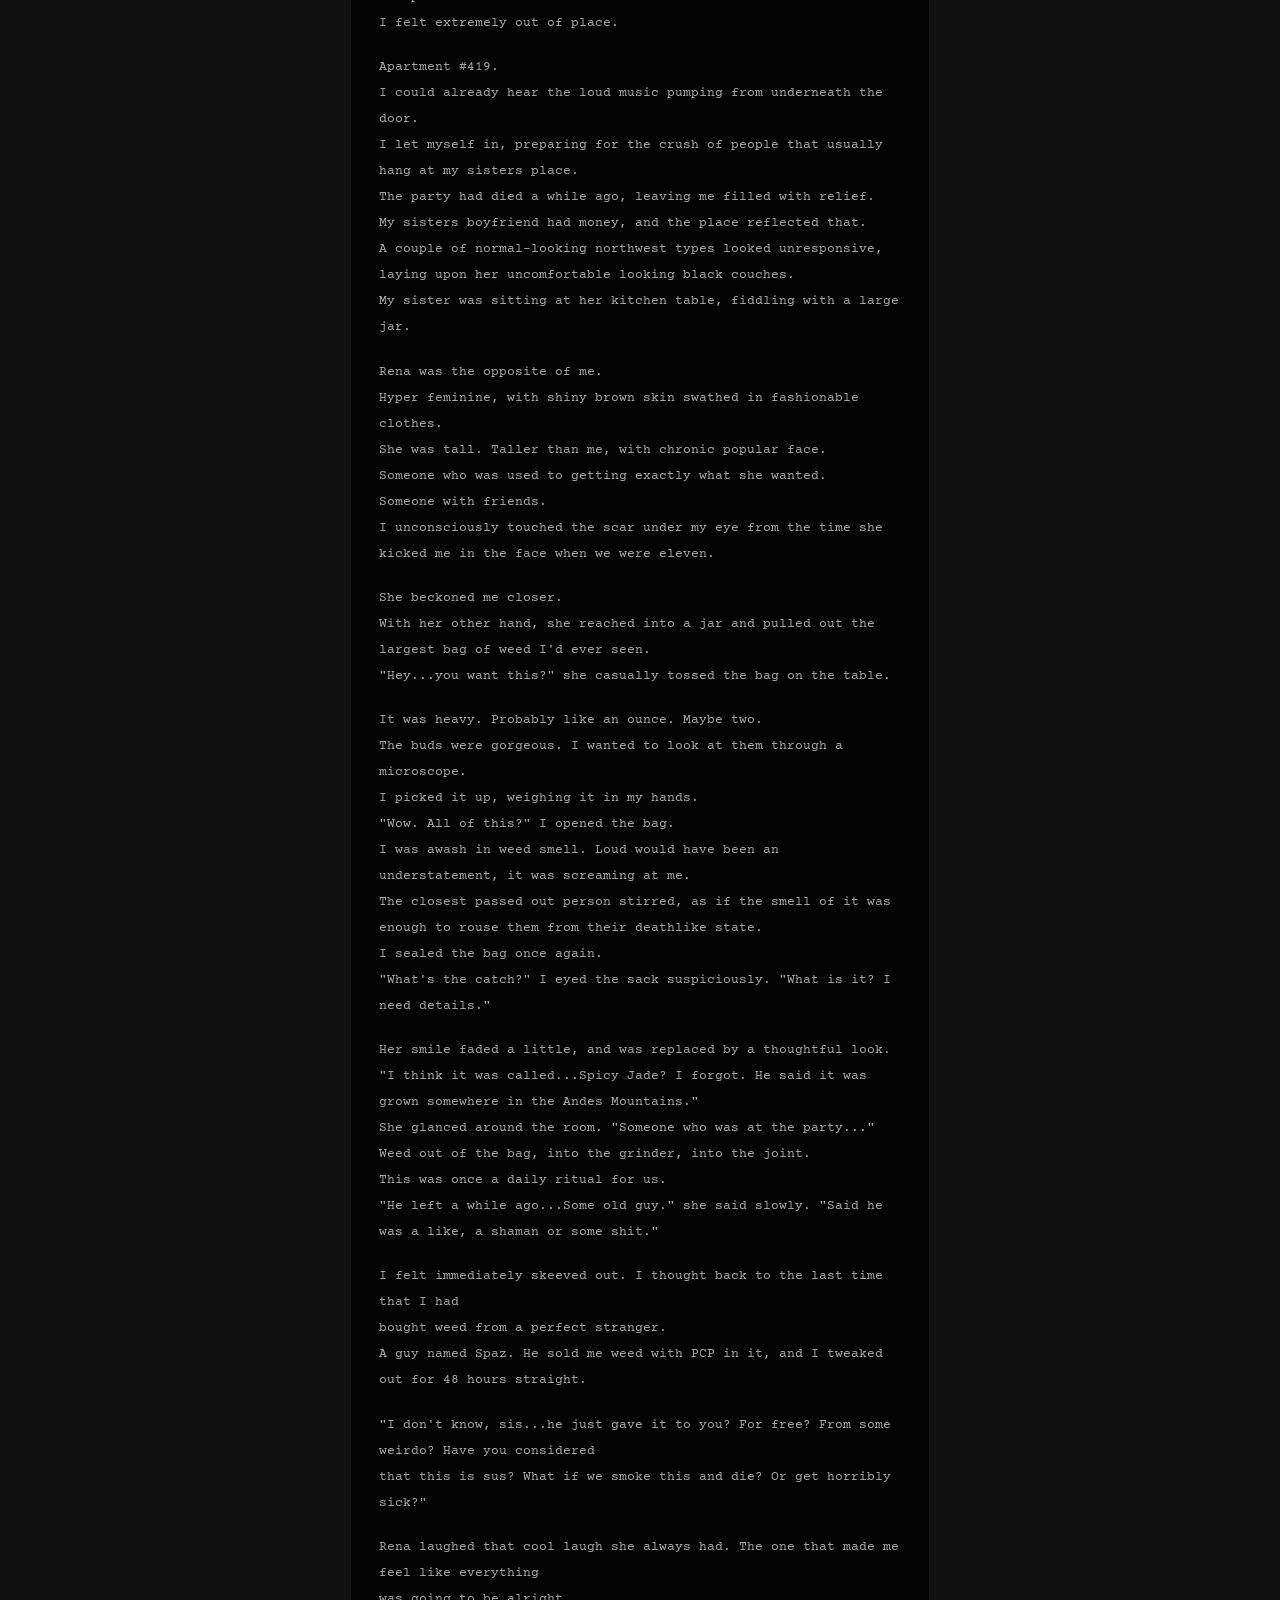
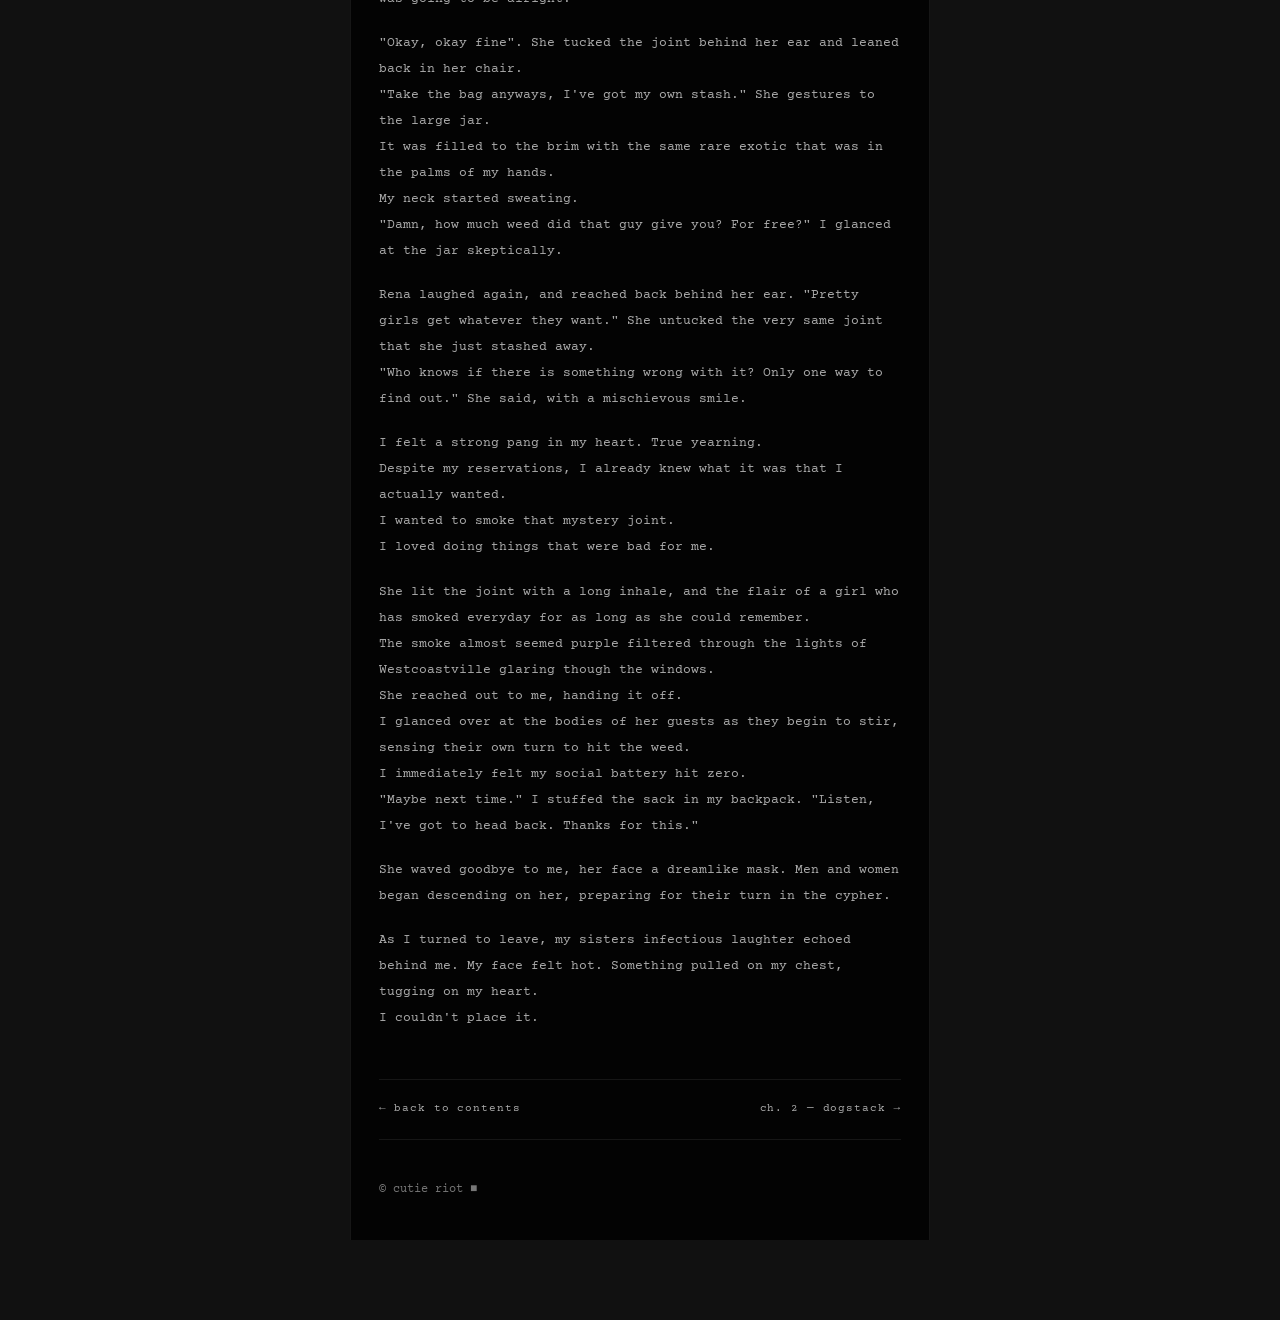
==== commit 88b960e7: "Add files via upload" ====
--- a/ch01.html
+++ b/ch01.html
@@ -119,6 +119,7 @@
     I was running low on that sweet herb. <br>
     "Alright give me like 20 minutes." </p>
     ____ <br>
+    <br>
     <p> One hour later, I showed up to my sisters apartment complex in Bellhearst. <br>
     I'd never been over there before. <br>
     The elevator was full chrome, and smelled of floral cleaning products. <br>
